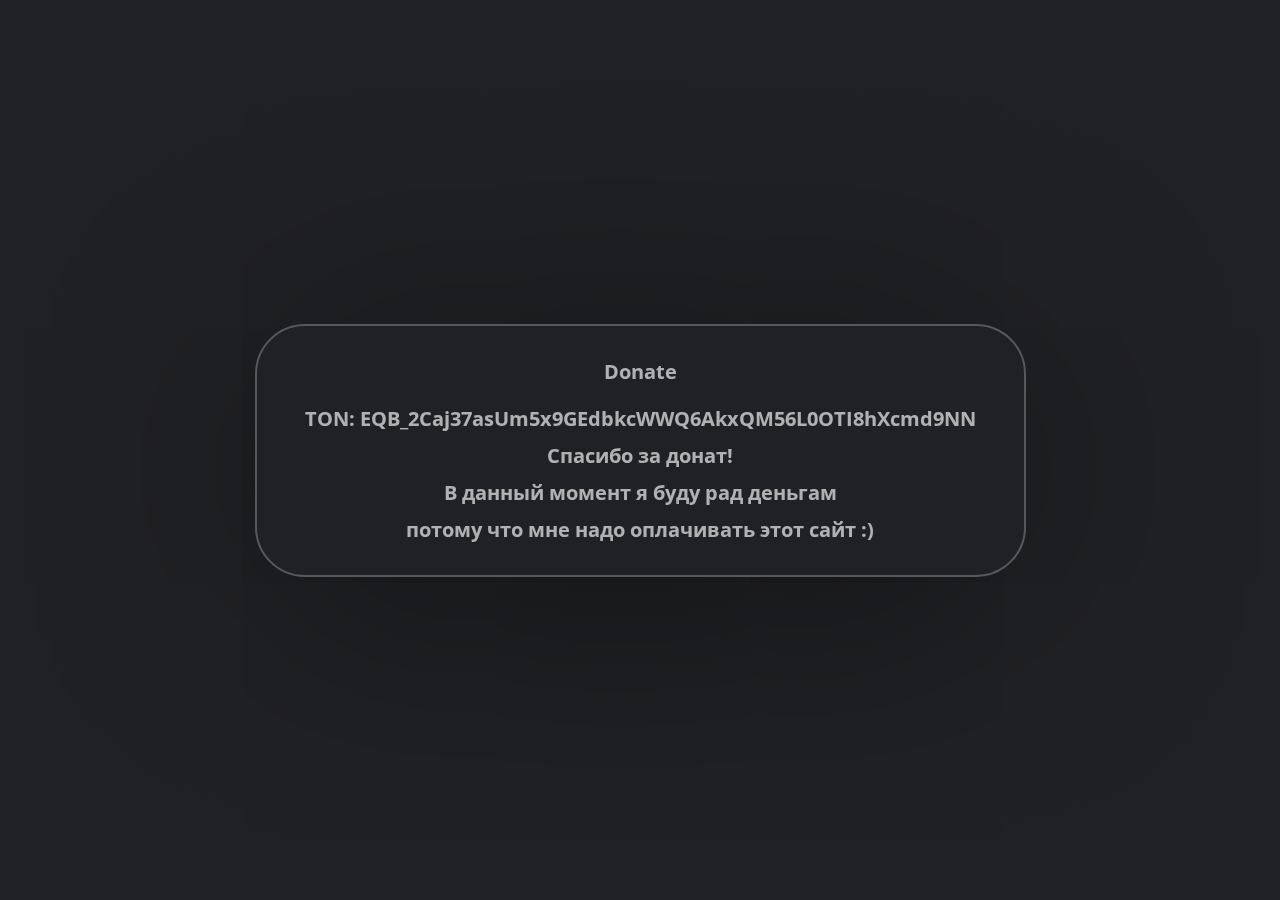
==== donate.html @ 35c7fe34 "Add files via upload" ====
<!DOCTYPE html>
<html lang="en">
<head>
    <meta charset="UTF-8">
    <meta http-equiv="X-UA-Compatible" content="IE=edge">
    <meta name="viewport" content="width=device-width, initial-scale=1.0">
    <title>Donate</title>
    <link rel="stylesheet" href="index/style.css">
    <link rel="stylesheet" href="index/reset.css">
</head>
<body>

    <div class="profile-card">
        <div class="text-before-profile__desc">
            <h1>Donate</h1>
        </div>
        <div class="text-before-profile__desc">
            <h1>TON: EQB_2Caj37asUm5x9GEdbkcWWQ6AkxQM56L0OTI8hXcmd9NN</h1>
            <h1>Спасибо за донат!</h1>
            <h1>В данный момент я буду рад деньгам</h1>
            <h1>потому что мне надо оплачивать этот сайт :)</h1>
        </div>
    </div>


</body>
</html>
---- index/style.css ----
@import url("https://fonts.googleapis.com/css2?family=Open+Sans:wght@300;400;500;600;700&display=swap");
body {
  font: 24px "Open Sans", sans-serif;
  color: white;
  min-height: 100vh;
  padding: 2rem;
  display: flex;
  justify-content: center;
  align-items: center;
  flex-direction: column;
  gap: 20px;
}
body::before {
  content: "";
  position: fixed;
  inset: 0;
  z-index: -1;
  pointer-events: none;
  /*background: linear-gradient(rgba(0, 0, 255, .75), rgba(255, 255, 0, .75));*/
  background: rgb(32, 33, 36);
  background-size: cover;
}

.profile-card {
  box-shadow: 0 18px 550px -50px black;
  border-radius: 50px;
  width: auto;
  position: relative;
  -webkit-backdrop-filter: blur(15px);
          backdrop-filter: blur(15px);
  border: 2px solid rgba(255, 255, 255, 0.2509803922);
  padding: 2rem 3rem;
  display: flex;
  flex-direction: column;
  gap: 20px;
}

.text-before-profile__desc {
  text-align: center;
  display: flex;
  flex-direction: column;
  gap: 10px;
}

.text-before-profile__desc h1 {
  font-size: 20px;
  font-weight: bold;
  color: rgba(255, 255, 255, 0.6509803922);
}

.text-before-profile__desc h2 {
  font-size: 20px;
  font-weight: bold;
  color: rgba(255, 255, 255, 0.6509803922);
}

.profile-card__social {
  display: flex;
  justify-content: center;
  align-items: flex;
  flex-wrap: wrap;
}

.profile-card__social a {
  display: inline-flex;
  width: 50px;
  height: 50px;
  margin: 10px;
  border-radius: 40%;
  align-items: center;
  justify-content: center;
  color: white;
  position: relative;
  flex-shrink: 0;
  transition: all 0.2s;
}
@media screen and (max-width: 768px) {
  .profile-card__social a {
    width: 50px;
    height: 50px;
    margin: 10px;
  }
}
@media screen and (min-width: 768px) {
  .profile-card__social a:hover {
    transform: scale(1.2) translateY(-9px);
  }
}
.profile-card__social a.telegram {
  background: linear-gradient(65deg, #00ccff, #0099ff);
  box-shadow: 0 4px 30px rgba(47, 132, 165, 0.5);
}
.profile-card__social a.spotify {
  background: linear-gradient(45deg, #00cc66, #80ffbf);
  box-shadow: 0 4px 30px rgba(76, 201, 3, 0.6);
}
.profile-card__social a.youtube {
  background: linear-gradient(45deg, rgb(255, 0, 0), #b50e0e, #e03a3a, #fd1d1d);
  box-shadow: 0 4px 30px rgba(235, 39, 39, 0.6);
}
.profile-card__social a.discord {
  background: linear-gradient(45deg, #717fce, #6f88a3);
  box-shadow: 0 4px 30px rgb(113, 127, 206);
}
.profile-card__social a.steam {
  background: linear-gradient(45deg, #000000, #3b4652);
  box-shadow: 0 4px 30px rgba(27, 26, 26, 0.616);
}
.profile-card__social a.github {
  background: linear-gradient(45deg, #121a1a, #192020);
  box-shadow: 0 4px 30px rgba(27, 26, 26, 0.616);
}
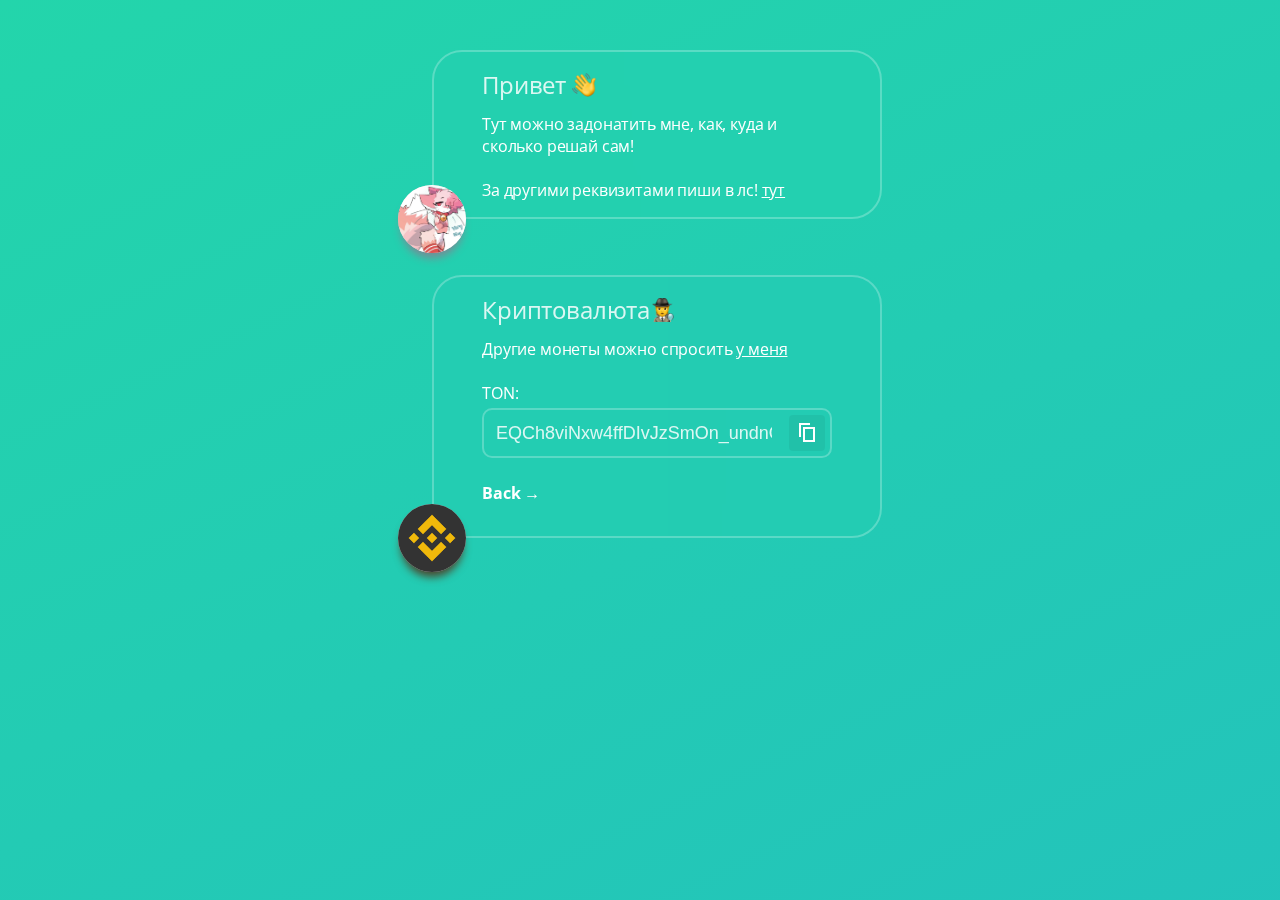
==== commit eb1dee3b: "Add files via upload" ====
--- a/donate.html
+++ b/donate.html
@@ -1,27 +1,78 @@
-<!DOCTYPE html>
-<html lang="en">
-<head>
-    <meta charset="UTF-8">
-    <meta http-equiv="X-UA-Compatible" content="IE=edge">
-    <meta name="viewport" content="width=device-width, initial-scale=1.0">
-    <title>Donate</title>
-    <link rel="stylesheet" href="index/style.css">
-    <link rel="stylesheet" href="index/reset.css">
-</head>
-<body>
-
-    <div class="profile-card">
-        <div class="text-before-profile__desc">
-            <h1>Donate</h1>
-        </div>
-        <div class="text-before-profile__desc">
-            <h1>TON: EQB_2Caj37asUm5x9GEdbkcWWQ6AkxQM56L0OTI8hXcmd9NN</h1>
-            <h1>Спасибо за донат!</h1>
-            <h1>В данный момент я буду рад деньгам</h1>
-            <h1>потому что мне надо оплачивать этот сайт :)</h1>
-        </div>
-    </div>
-
-
-</body>
-</html>
+<!DOCTYPE html>
+<html lang="ru">
+   <head>
+      <meta http-equiv="Content-Type" content="text/html; charset=UTF-8">
+      <meta name="viewport" content="width=device-width,initial-scale=1">
+      <meta name="theme-color" content="#202124">
+      <meta name="description" content="Тут можно задонатить мне, как, куда и сколько решай сам!">
+      <meta property="og:title" content="🍩 донат">
+      <meta property="og:description" content="Тут можно задонатить мне, как, куда и сколько решай сам!">
+      <meta property="og:image" content="/cover.jpg">
+      <meta property="og:image:width" content="2000">
+      <meta property="og:image:height" content="936">
+      <meta name="author" content="SleviX">
+      <link rel="icon" href="stuff/favicon.ico">
+      <link rel="mask-icon" href="stuff/safari-pinned-tab.svg" color="#1D0249">
+      <title>🍩 донат</title>
+      <link href="stuff/style.css" rel="stylesheet">
+   </head>
+   <body>    
+      <div id="root">
+         <div class="Card_root__1Ydhr">
+            <div class="Card_wrapper__3I4i9">
+               <div class="Card_card__2zDlS">
+                  <div class="Card_title__tRZQx"><span>Привет&nbsp;<img alt="wave" class="App_inlineImage__2h1pK" src="stuff/wave.png"></span></div>
+                  Тут можно задонатить мне, как, куда и сколько решай сам!<br><br>За другими реквизитами пиши в лс! <a data-underline="always" class="Link_root__1P1G3" target="_blank" rel="noreferrer nofollow" href="https://t.me/slevix">тут</a>
+               </div>
+               <div class="Card_image__CUg1C" style="box-shadow: rgb(122, 137, 149) 0px 8px 8px -3px;"><img src="stuff/me.png" alt="logo"></div>
+            </div>
+         </div>
+         <br>
+         <div class="Card_root__1Ydhr">
+            <div class="Card_wrapper__3I4i9">
+               <div class="Card_card__2zDlS">
+                  <div class="Card_title__tRZQx"><span>Криптовалюта<img alt="spy" class="App_inlineImage__2h1pK" src="stuff/spy.png"></span></div>
+                  Другие монеты можно спросить <a data-underline="always" class="Link_root__1P1G3" target="_blank" rel="noreferrer nofollow" href="https://t.me/slevix">у меня</a><br><br>
+                  <div class="TextField_root__2NraZ">
+                     <div class="Label_root__2Zfxv">TON:</div>
+                     <div class="TextField_wrapper__3tBaX">
+                        <input class="TextField_input__1LpvN" data-textarea="false" value="EQCh8viNxw4ffDIvJzSmOn_undnOPA5AptQkcOF5Vz07_3xL" id="cryptoid4">
+                        <div class="TextField_copy__hkfsR" onclick="copy1('cryptoid4')">
+                           <div class="TextField_area__3hGLh">
+                                 <svg width="24px" height="24px" viewBox="0 0 512 512" version="1.1" xmlns="http://www.w3.org/2000/svg" xmlns:xlink="http://www.w3.org/1999/xlink">
+                                    <title>copy</title>
+                                    <g id="Page-1" stroke="none" stroke-width="1" fill="none" fill-rule="evenodd">
+                                       <g id="copy" fill="#FFFFFF" transform="translate(85.333333, 42.666667)">
+                                          <path d="M341.333333,85.3333333 L341.333333,405.333333 L85.3333333,405.333333 L85.3333333,85.3333333 L341.333333,85.3333333 Z M298.666667,128 L128,128 L128,362.666667 L298.666667,362.666667 L298.666667,128 Z M234.666667,7.10542736e-15 L234.666667,42.6666667 L42.6666667,42.6666667 L42.6666667,298.666667 L1.42108547e-14,298.666667 L1.42108547e-14,7.10542736e-15 L234.666667,7.10542736e-15 Z">                                     
+                                          </path>
+                                       </g>
+                                    </g>
+                              </svg>
+                           </div>
+                        </div>
+                     </div>
+
+                     <div class="link-to-main">
+                        <p>
+                          <a href="https://slevix.site"><b>Back</b> →</a>
+                        </p>
+                     </div>
+                  </div>
+               </div>
+               <div class="Card_image__CUg1C" style="box-shadow: rgb(78, 70, 45) 0px 8px 8px -3px;"><img src="[data-uri]" alt="logo"></div>
+            </div>
+         </div>
+         
+         </div>
+      </div>
+
+      <script>
+         function copy1(id_) {
+           var copyText = document.getElementById(id_);
+           copyText.select();
+           copyText.setSelectionRange(0, 99999);
+           navigator.clipboard.writeText(copyText.value);
+         }
+      </script>
+   </body>
+</html>
--- a/stuff/style.css
+++ b/stuff/style.css
@@ -0,0 +1,386 @@
+@import url("https://fonts.googleapis.com/css2?family=Open+Sans:wght@300;400;500;600;700&display=swap");
+
+body,
+html {
+	margin: 0;
+	width: 100%;
+	height: 100%;
+	font: 24px "Open Sans", sans-serif;
+	color: white;
+	text-decoration: none; 
+	background-color: none;
+	font-size: 16px;
+	font-display: swap;
+	letter-spacing: -.01em;
+	background: linear-gradient(-25deg, #ee7752, #bb4874, #23a6d5, #23d5ab);
+	background-size: 800% 800%;
+	animation: gradient 15s ease infinite;
+	-webkit-tap-highlight-color: rgba(0, 0, 0, 0)
+}
+
+@keyframes gradient {
+	0% {
+	  background-position: 0% 50%;
+	}
+	50% {
+	  background-position: 100% 50%;
+	}
+	100% {
+	  background-position: 0% 50%;
+	}
+  } 
+
+* {
+	box-sizing: border-box;
+	outline: none;
+	vertical-align: top
+}
+
+#root {
+	max-width: 500px;
+	margin: 0 auto;
+	padding: 50px 8px
+}
+
+#root,
+.Card_root__1Ydhr {
+	position: relative
+}
+
+.Card_root__1Ydhr .Card_wrapper__3I4i9 {
+	position: relative;
+	padding-bottom: 34px
+}
+
+.Card_root__1Ydhr .Card_wrapper__3I4i9 .Card_card__2zDlS {
+	position: relative;
+	border: 2px solid rgba(255, 255, 255, 0.2509803922);
+	border-radius: 30px;
+	backdrop-filter: blur(255px);
+	padding: 1rem 3rem;
+	width: calc(100% - 34px);
+	left: 34px;
+	overflow: hidden;
+	transition: .2s ease-out;
+}
+
+.Card_root__1Ydhr .Card_wrapper__3I4i9 .Card_card__2zDlS .Card_title__tRZQx {
+	font-size: 24px;
+	color: rgba(255, 255, 255, .84);
+	margin-bottom: 12px
+}
+
+.Card_root__1Ydhr .Card_wrapper__3I4i9 .Card_image__CUg1C {
+	position: absolute;
+	left: 0;
+	bottom: 0;
+	width: 68px;
+	height: 68px;
+	overflow: hidden;
+	border-radius: 100%;
+	background-color: #d3d3d3;
+	z-index: 9
+}
+
+.Card_root__1Ydhr .Card_wrapper__3I4i9 .Card_image__CUg1C img {
+	width: 100%;
+	height: 100%;
+	object-fit: cover;
+	object-position: center
+}
+
+.Label_root__2Zfxv {
+	position: relative;
+	font-size: 16px;
+	color: white;
+	margin-bottom: 4px;
+	width: 100%
+}
+
+.TextField_root__2NraZ {
+	position: relative
+}
+
+.TextField_root__2NraZ .TextField_required__mj34y {
+	color: red
+}
+
+.TextField_root__2NraZ .TextField_wrapper__3tBaX {
+	position: relative;
+	width: 100%;
+	border: 2px solid rgba(255, 255, 255, 0.2509803922);
+	border-radius: 10px;
+	backdrop-filter: blur(255px);
+	overflow: hidden;
+	display: flex
+}
+
+.TextField_root__2NraZ .TextField_wrapper__3tBaX .TextField_input__1LpvN {
+	width: 0;
+	border: none;
+	outline: 0;
+	background-color: rgba(255,255,255,.0);
+	padding: 12px;
+	height: 46px;
+	flex-grow: 1;
+	font-size: 18px;
+	resize: vertical;
+	color: rgba(255, 255, 255, .84);
+}
+
+.TextField_root__2NraZ .TextField_wrapper__3tBaX .TextField_input__1LpvN:-ms-input-placeholder {
+	color: grey;
+	font-size: 18px
+}
+
+.TextField_root__2NraZ .TextField_wrapper__3tBaX .TextField_input__1LpvN::placeholder {
+	color: grey;
+	font-size: 18px
+}
+
+.TextField_root__2NraZ .TextField_wrapper__3tBaX .TextField_input__1LpvN[data-textarea=true] {
+	height: 100px
+}
+
+.TextField_root__2NraZ .TextField_wrapper__3tBaX .TextField_copy__hkfsR {
+	position: relative;
+	height: 46px;
+	width: 46px;
+	cursor: pointer;
+	display: flex;
+	align-items: center;
+	justify-content: center;
+	-webkit-user-select: none;
+	-ms-user-select: none;
+	user-select: none
+}
+
+.TextField_root__2NraZ .TextField_wrapper__3tBaX .TextField_copy__hkfsR .TextField_area__3hGLh {
+	display: flex;
+	align-items: center;
+	justify-content: center;
+	width: 36px;
+	height: 36px;
+	border-radius: 4px;
+	background-color: rgba(0, 0, 0, .05)
+}
+
+.TextField_root__2NraZ .TextField_wrapper__3tBaX .TextField_copy__hkfsR .TextField_area__3hGLh i {
+	font-size: 22px;
+	color: #4a4a4a
+}
+
+.TextField_root__2NraZ .TextField_wrapper__3tBaX .TextField_copy__hkfsR .TextField_area__3hGLh i[data-copied=true] {
+	color: #4caf50
+}
+
+.TextField_root__2NraZ .TextField_error__35u_p {
+	position: relative;
+	font-size: 12px;
+	color: red;
+	margin-top: 4px;
+	width: 100%
+}
+
+.TextField_root__2NraZ .TextField_helper__1WgwU {
+	position: relative;
+	font-size: 12px;
+	color: grey;
+	margin-top: 4px;
+	width: 100%
+}
+
+.Link_root__1P1G3 {
+	font-size: inherit;
+	text-decoration: none;
+	background-color: none;
+	color: white;
+}
+
+.Link_root__1P1G3[data-underline=always],
+.Link_root__1P1G3[data-underline=hover]:hover {
+	text-decoration: underline
+}
+
+.App_inlineImage__2h1pK {
+	display: inline;
+	height: 1em;
+	margin-top: -6px;
+	vertical-align: middle
+}
+
+.App_qiwiWidget__3cZTn {
+	position: relative;
+	width: 100%;
+	display: flex;
+	justify-content: center;
+	border: 1px solid #d3d3d3;
+	border-radius: 7px;
+	overflow: hidden
+}
+
+.App_qiwiWidget__3cZTn .App_qiwiAdjust__3PaHF {
+	overflow: hidden;
+	max-width: 100%;
+	display: flex;
+	justify-content: center
+}
+
+.App_qiwiWidget__3cZTn .App_qiwiAdjust__3PaHF iframe {
+	margin: -2px -8px -30px
+}
+
+@keyframes mdc-ripple-fg-radius-in {
+	0% {
+		animation-timing-function: cubic-bezier(.4, 0, .2, 1);
+		transform: translate(0) scale(1);
+		transform: translate(var(--mdc-ripple-fg-translate-start, 0)) scale(1)
+	}
+
+	to {
+		transform: translate(0) scale(1);
+		transform: translate(var(--mdc-ripple-fg-translate-end, 0)) scale(var(--mdc-ripple-fg-scale, 1))
+	}
+}
+
+@keyframes mdc-ripple-fg-opacity-in {
+	0% {
+		animation-timing-function: linear;
+		opacity: 0
+	}
+
+	to {
+		opacity: 0;
+		opacity: var(--mdc-ripple-fg-opacity, 0)
+	}
+}
+
+@keyframes mdc-ripple-fg-opacity-out {
+	0% {
+		animation-timing-function: linear;
+		opacity: 0;
+		opacity: var(--mdc-ripple-fg-opacity, 0)
+	}
+
+	to {
+		opacity: 0
+	}
+}
+
+.mdc-ripple-surface--test-edge-var-bug {
+	--mdc-ripple-surface-test-edge-var: 1px solid #000;
+	visibility: hidden
+}
+
+.mdc-ripple-surface--test-edge-var-bug:before {
+	border: var(--mdc-ripple-surface-test-edge-var)
+}
+
+.material-icons--ripple-surface {
+	--mdc-ripple-fg-size: 0;
+	--mdc-ripple-left: 0;
+	--mdc-ripple-top: 0;
+	--mdc-ripple-fg-scale: 1;
+	--mdc-ripple-fg-translate-end: 0;
+	--mdc-ripple-fg-translate-start: 0;
+	-webkit-tap-highlight-color: rgba(0, 0, 0, 0);
+	will-change: transform, opacity
+}
+
+.material-icons--ripple-surface:after,
+.material-icons--ripple-surface:before {
+	position: absolute;
+	border-radius: 50%;
+	opacity: 0;
+	pointer-events: none;
+	content: ""
+}
+
+.material-icons--ripple-surface:before {
+	transition: opacity 15ms linear, background-color 15ms linear;
+	z-index: 1
+}
+
+.material-icons--ripple-surface.mdc-ripple-upgraded:before {
+	transform: scale(1);
+	transform: scale(var(--mdc-ripple-fg-scale, 1))
+}
+
+.material-icons--ripple-surface.mdc-ripple-upgraded:after {
+	top: 0;
+	left: 0;
+	transform: scale(0);
+	transform-origin: center center
+}
+
+.material-icons--ripple-surface.mdc-ripple-upgraded--unbounded:after {
+	top: 0;
+	top: var(--mdc-ripple-top, 0);
+	left: 0;
+	left: var(--mdc-ripple-left, 0)
+}
+
+.material-icons--ripple-surface.mdc-ripple-upgraded--foreground-activation:after {
+	animation: mdc-ripple-fg-radius-in 225ms forwards, mdc-ripple-fg-opacity-in 75ms forwards
+}
+
+.material-icons--ripple-surface.mdc-ripple-upgraded--foreground-deactivation:after {
+	animation: mdc-ripple-fg-opacity-out .15s;
+	transform: translate(0) scale(1);
+	transform: translate(var(--mdc-ripple-fg-translate-end, 0)) scale(var(--mdc-ripple-fg-scale, 1))
+}
+
+.material-icons--ripple-surface:after,
+.material-icons--ripple-surface:before {
+	top: -50%;
+	left: -50%;
+	width: 200%;
+	height: 200%
+}
+
+.material-icons--ripple-surface.mdc-ripple-upgraded:after {
+	width: 100%;
+	width: var(--mdc-ripple-fg-size, 100%);
+	height: 100%;
+	height: var(--mdc-ripple-fg-size, 100%)
+}
+
+.material-icons--ripple-surface:after,
+.material-icons--ripple-surface:before {
+	background-color: #000
+}
+
+.material-icons--ripple-surface:hover:before {
+	opacity: .04
+}
+
+.material-icons--ripple-surface.mdc-ripple-upgraded--background-focused:before,
+.material-icons--ripple-surface:not(.mdc-ripple-upgraded):focus:before {
+	transition-duration: 75ms;
+	opacity: .12
+}
+
+.material-icons--ripple-surface:not(.mdc-ripple-upgraded):after {
+	transition: opacity .15s linear
+}
+
+.material-icons--ripple-surface:not(.mdc-ripple-upgraded):active:after {
+	transition-duration: 75ms;
+	opacity: .12
+}
+
+.material-icons--ripple-surface.mdc-ripple-upgraded {
+	--mdc-ripple-fg-opacity: .12
+}
+
+.link-to-main a {
+	font-style: bold;
+	color: white;
+	text-decoration: none;
+  }
+  .link-to-main a:hover {
+	text-decoration: underline;
+  }
+  .link-to-main p {
+	margin-top: 1.5em;
+  }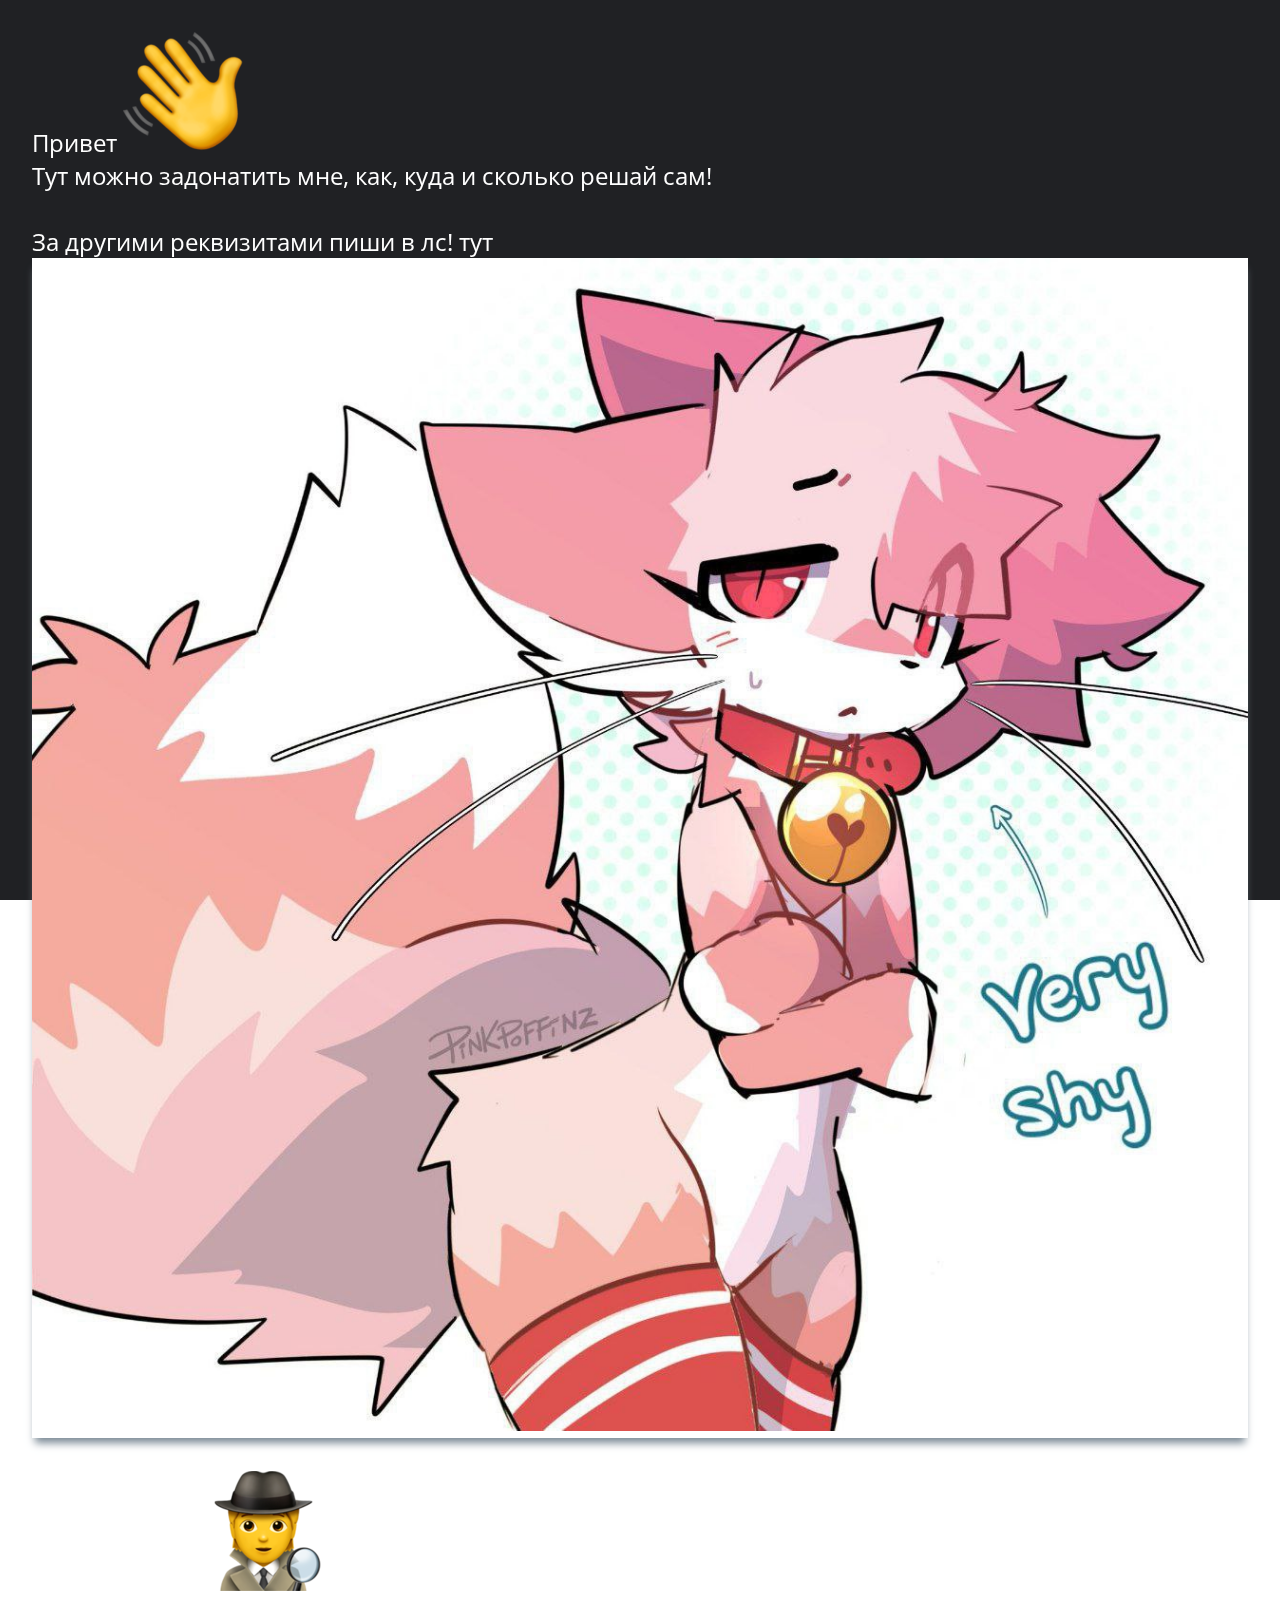
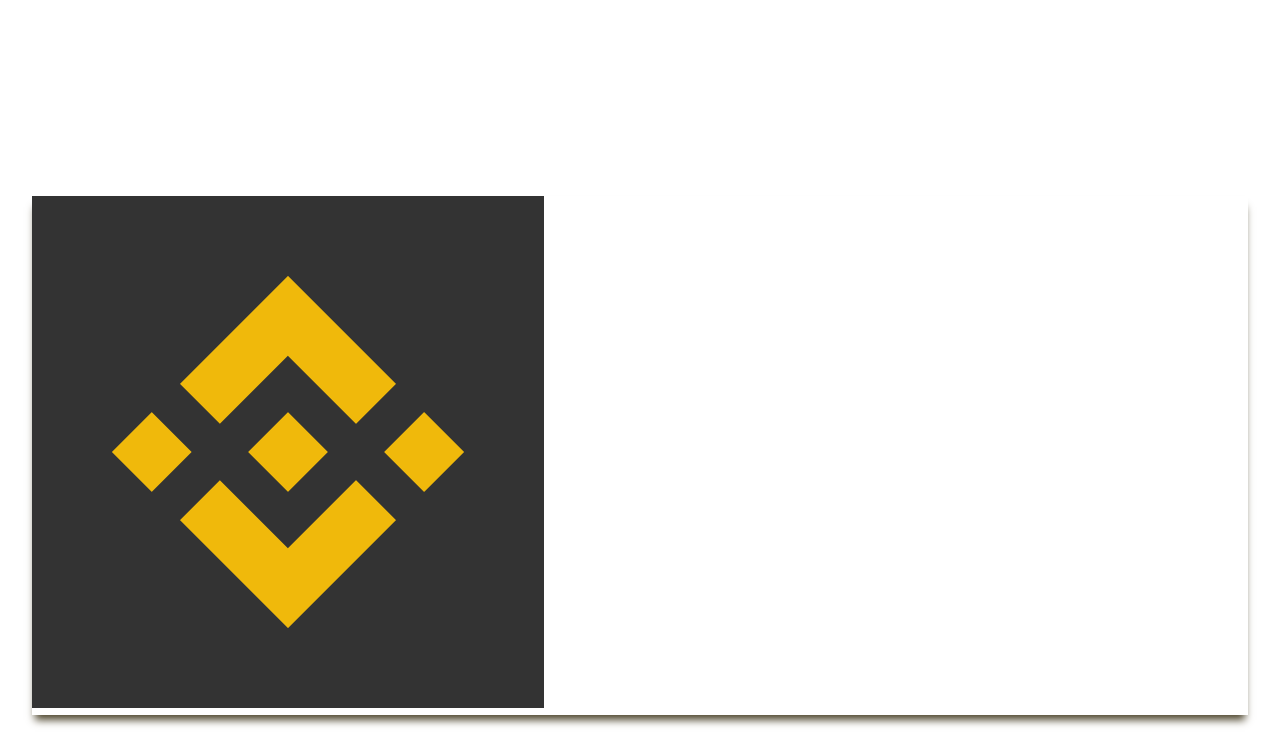
==== commit daccf981: "Update donate.html" ====
--- a/donate.html
+++ b/donate.html
@@ -14,7 +14,8 @@
       <link rel="icon" href="stuff/favicon.ico">
       <link rel="mask-icon" href="stuff/safari-pinned-tab.svg" color="#1D0249">
       <title>🍩 донат</title>
-      <link href="stuff/style.css" rel="stylesheet">
+      <link rel="stylesheet" href="index/style.css">
+    <link rel="stylesheet" href="index/reset.css">
    </head>
    <body>    
       <div id="root">
--- a/index/style.css
+++ b/index/style.css
@@ -0,0 +1,112 @@
+@import url("https://fonts.googleapis.com/css2?family=Open+Sans:wght@300;400;500;600;700&display=swap");
+body {
+  font: 24px "Open Sans", sans-serif;
+  color: white;
+  min-height: 100vh;
+  padding: 2rem;
+  display: flex;
+  justify-content: center;
+  align-items: center;
+  flex-direction: column;
+  gap: 20px;
+}
+body::before {
+  content: "";
+  position: fixed;
+  inset: 0;
+  z-index: -1;
+  pointer-events: none;
+  /*background: linear-gradient(rgba(0, 0, 255, .75), rgba(255, 255, 0, .75));*/
+  background: rgb(32, 33, 36);
+  background-size: cover;
+}
+
+.profile-card {
+  box-shadow: 0 18px 550px -50px black;
+  border-radius: 50px;
+  width: auto;
+  position: relative;
+  -webkit-backdrop-filter: blur(15px);
+          backdrop-filter: blur(15px);
+  border: 2px solid rgba(255, 255, 255, 0.2509803922);
+  padding: 2rem 3rem;
+  display: flex;
+  flex-direction: column;
+  gap: 20px;
+}
+
+.text-before-profile__desc {
+  text-align: center;
+  display: flex;
+  flex-direction: column;
+  gap: 10px;
+}
+
+.text-before-profile__desc h1 {
+  font-size: 20px;
+  font-weight: bold;
+  color: rgba(255, 255, 255, 0.6509803922);
+}
+
+.text-before-profile__desc h2 {
+  font-size: 20px;
+  font-weight: bold;
+  color: rgba(255, 255, 255, 0.6509803922);
+}
+
+.profile-card__social {
+  display: flex;
+  justify-content: center;
+  align-items: flex;
+  flex-wrap: wrap;
+}
+
+.profile-card__social a {
+  display: inline-flex;
+  width: 50px;
+  height: 50px;
+  margin: 10px;
+  border-radius: 40%;
+  align-items: center;
+  justify-content: center;
+  color: white;
+  position: relative;
+  flex-shrink: 0;
+  transition: all 0.2s;
+}
+@media screen and (max-width: 768px) {
+  .profile-card__social a {
+    width: 50px;
+    height: 50px;
+    margin: 10px;
+  }
+}
+@media screen and (min-width: 768px) {
+  .profile-card__social a:hover {
+    transform: scale(1.2) translateY(-9px);
+  }
+}
+.profile-card__social a.telegram {
+  background: linear-gradient(65deg, #00ccff, #0099ff);
+  box-shadow: 0 4px 30px rgba(47, 132, 165, 0.5);
+}
+.profile-card__social a.spotify {
+  background: linear-gradient(45deg, #00cc66, #80ffbf);
+  box-shadow: 0 4px 30px rgba(76, 201, 3, 0.6);
+}
+.profile-card__social a.youtube {
+  background: linear-gradient(45deg, rgb(255, 0, 0), #b50e0e, #e03a3a, #fd1d1d);
+  box-shadow: 0 4px 30px rgba(235, 39, 39, 0.6);
+}
+.profile-card__social a.discord {
+  background: linear-gradient(45deg, #717fce, #6f88a3);
+  box-shadow: 0 4px 30px rgb(113, 127, 206);
+}
+.profile-card__social a.steam {
+  background: linear-gradient(45deg, #000000, #3b4652);
+  box-shadow: 0 4px 30px rgba(27, 26, 26, 0.616);
+}
+.profile-card__social a.github {
+  background: linear-gradient(45deg, #121a1a, #192020);
+  box-shadow: 0 4px 30px rgba(27, 26, 26, 0.616);
+}
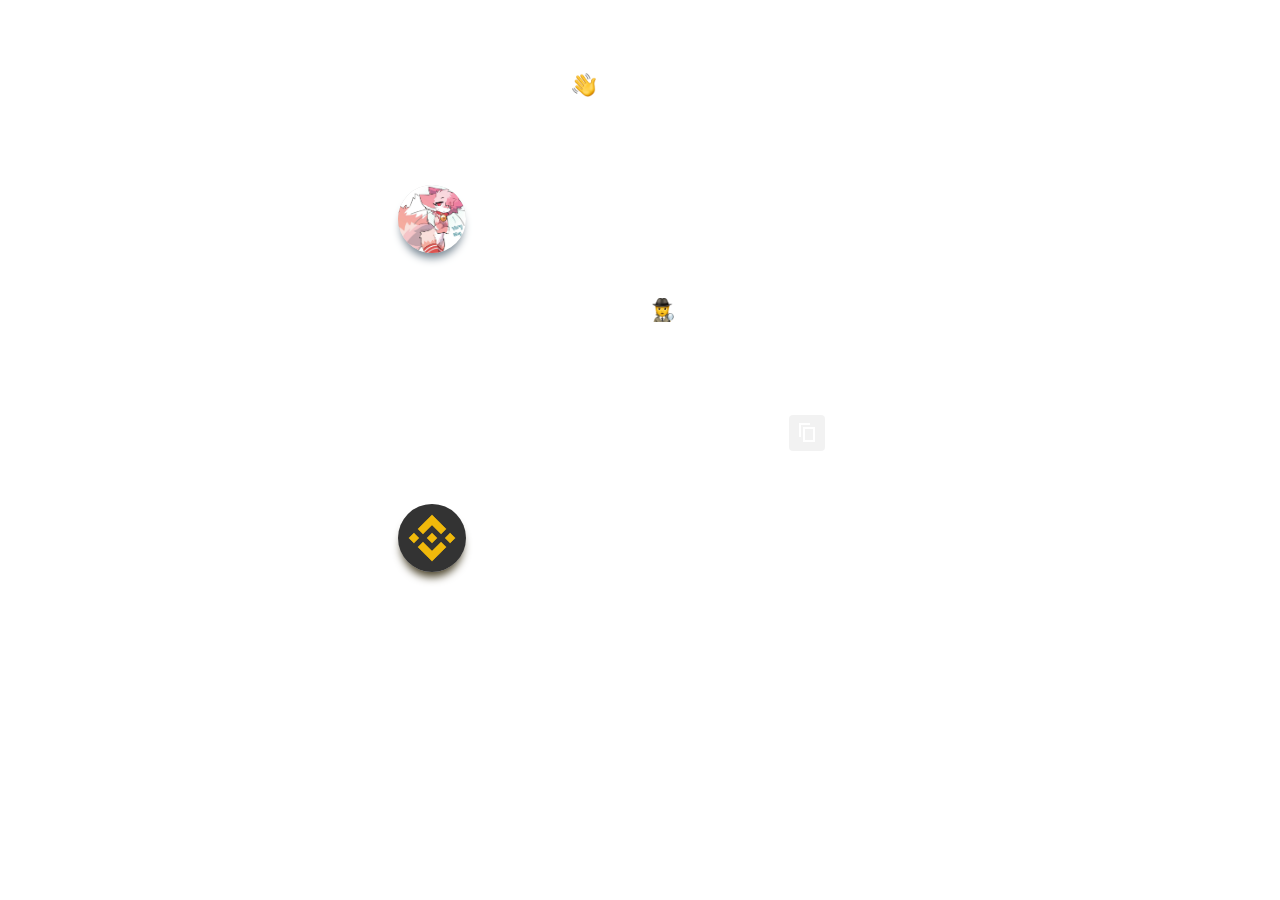
==== commit 1c491477: "Update donate.html" ====
--- a/donate.html
+++ b/donate.html
@@ -14,8 +14,7 @@
       <link rel="icon" href="stuff/favicon.ico">
       <link rel="mask-icon" href="stuff/safari-pinned-tab.svg" color="#1D0249">
       <title>🍩 донат</title>
-      <link rel="stylesheet" href="index/style.css">
-    <link rel="stylesheet" href="index/reset.css">
+      <link href="stuff/style.css" rel="stylesheet">
    </head>
    <body>    
       <div id="root">
--- a/stuff/style.css
+++ b/stuff/style.css
@@ -0,0 +1,386 @@
+@import url("https://fonts.googleapis.com/css2?family=Open+Sans:wght@300;400;500;600;700&display=swap");
+
+body,
+html {
+	margin: 0;
+	width: 100%;
+	height: 100%;
+	font: 24px "Open Sans", sans-serif;
+	color: white;
+	text-decoration: none; 
+	background-color: none;
+	font-size: 16px;
+	font-display: swap;
+	letter-spacing: -.01em;
+	background: linear-gradient(-25deg, #202124, #202125, ##202227, #202124);
+	background-size: 800% 800%;
+	animation: gradient 15s ease infinite;
+	-webkit-tap-highlight-color: rgba(0, 0, 0, 0)
+}
+
+@keyframes gradient {
+	0% {
+	  background-position: 0% 50%;
+	}
+	50% {
+	  background-position: 100% 50%;
+	}
+	100% {
+	  background-position: 0% 50%;
+	}
+  } 
+
+* {
+	box-sizing: border-box;
+	outline: none;
+	vertical-align: top
+}
+
+#root {
+	max-width: 500px;
+	margin: 0 auto;
+	padding: 50px 8px
+}
+
+#root,
+.Card_root__1Ydhr {
+	position: relative
+}
+
+.Card_root__1Ydhr .Card_wrapper__3I4i9 {
+	position: relative;
+	padding-bottom: 34px
+}
+
+.Card_root__1Ydhr .Card_wrapper__3I4i9 .Card_card__2zDlS {
+	position: relative;
+	border: 2px solid rgba(255, 255, 255, 0.2509803922);
+	border-radius: 30px;
+	backdrop-filter: blur(255px);
+	padding: 1rem 3rem;
+	width: calc(100% - 34px);
+	left: 34px;
+	overflow: hidden;
+	transition: .2s ease-out;
+}
+
+.Card_root__1Ydhr .Card_wrapper__3I4i9 .Card_card__2zDlS .Card_title__tRZQx {
+	font-size: 24px;
+	color: rgba(255, 255, 255, .84);
+	margin-bottom: 12px
+}
+
+.Card_root__1Ydhr .Card_wrapper__3I4i9 .Card_image__CUg1C {
+	position: absolute;
+	left: 0;
+	bottom: 0;
+	width: 68px;
+	height: 68px;
+	overflow: hidden;
+	border-radius: 100%;
+	background-color: #d3d3d3;
+	z-index: 9
+}
+
+.Card_root__1Ydhr .Card_wrapper__3I4i9 .Card_image__CUg1C img {
+	width: 100%;
+	height: 100%;
+	object-fit: cover;
+	object-position: center
+}
+
+.Label_root__2Zfxv {
+	position: relative;
+	font-size: 16px;
+	color: white;
+	margin-bottom: 4px;
+	width: 100%
+}
+
+.TextField_root__2NraZ {
+	position: relative
+}
+
+.TextField_root__2NraZ .TextField_required__mj34y {
+	color: red
+}
+
+.TextField_root__2NraZ .TextField_wrapper__3tBaX {
+	position: relative;
+	width: 100%;
+	border: 2px solid rgba(255, 255, 255, 0.2509803922);
+	border-radius: 10px;
+	backdrop-filter: blur(255px);
+	overflow: hidden;
+	display: flex
+}
+
+.TextField_root__2NraZ .TextField_wrapper__3tBaX .TextField_input__1LpvN {
+	width: 0;
+	border: none;
+	outline: 0;
+	background-color: rgba(255,255,255,.0);
+	padding: 12px;
+	height: 46px;
+	flex-grow: 1;
+	font-size: 18px;
+	resize: vertical;
+	color: rgba(255, 255, 255, .84);
+}
+
+.TextField_root__2NraZ .TextField_wrapper__3tBaX .TextField_input__1LpvN:-ms-input-placeholder {
+	color: grey;
+	font-size: 18px
+}
+
+.TextField_root__2NraZ .TextField_wrapper__3tBaX .TextField_input__1LpvN::placeholder {
+	color: grey;
+	font-size: 18px
+}
+
+.TextField_root__2NraZ .TextField_wrapper__3tBaX .TextField_input__1LpvN[data-textarea=true] {
+	height: 100px
+}
+
+.TextField_root__2NraZ .TextField_wrapper__3tBaX .TextField_copy__hkfsR {
+	position: relative;
+	height: 46px;
+	width: 46px;
+	cursor: pointer;
+	display: flex;
+	align-items: center;
+	justify-content: center;
+	-webkit-user-select: none;
+	-ms-user-select: none;
+	user-select: none
+}
+
+.TextField_root__2NraZ .TextField_wrapper__3tBaX .TextField_copy__hkfsR .TextField_area__3hGLh {
+	display: flex;
+	align-items: center;
+	justify-content: center;
+	width: 36px;
+	height: 36px;
+	border-radius: 4px;
+	background-color: rgba(0, 0, 0, .05)
+}
+
+.TextField_root__2NraZ .TextField_wrapper__3tBaX .TextField_copy__hkfsR .TextField_area__3hGLh i {
+	font-size: 22px;
+	color: #4a4a4a
+}
+
+.TextField_root__2NraZ .TextField_wrapper__3tBaX .TextField_copy__hkfsR .TextField_area__3hGLh i[data-copied=true] {
+	color: #4caf50
+}
+
+.TextField_root__2NraZ .TextField_error__35u_p {
+	position: relative;
+	font-size: 12px;
+	color: red;
+	margin-top: 4px;
+	width: 100%
+}
+
+.TextField_root__2NraZ .TextField_helper__1WgwU {
+	position: relative;
+	font-size: 12px;
+	color: grey;
+	margin-top: 4px;
+	width: 100%
+}
+
+.Link_root__1P1G3 {
+	font-size: inherit;
+	text-decoration: none;
+	background-color: none;
+	color: white;
+}
+
+.Link_root__1P1G3[data-underline=always],
+.Link_root__1P1G3[data-underline=hover]:hover {
+	text-decoration: underline
+}
+
+.App_inlineImage__2h1pK {
+	display: inline;
+	height: 1em;
+	margin-top: -6px;
+	vertical-align: middle
+}
+
+.App_qiwiWidget__3cZTn {
+	position: relative;
+	width: 100%;
+	display: flex;
+	justify-content: center;
+	border: 1px solid #d3d3d3;
+	border-radius: 7px;
+	overflow: hidden
+}
+
+.App_qiwiWidget__3cZTn .App_qiwiAdjust__3PaHF {
+	overflow: hidden;
+	max-width: 100%;
+	display: flex;
+	justify-content: center
+}
+
+.App_qiwiWidget__3cZTn .App_qiwiAdjust__3PaHF iframe {
+	margin: -2px -8px -30px
+}
+
+@keyframes mdc-ripple-fg-radius-in {
+	0% {
+		animation-timing-function: cubic-bezier(.4, 0, .2, 1);
+		transform: translate(0) scale(1);
+		transform: translate(var(--mdc-ripple-fg-translate-start, 0)) scale(1)
+	}
+
+	to {
+		transform: translate(0) scale(1);
+		transform: translate(var(--mdc-ripple-fg-translate-end, 0)) scale(var(--mdc-ripple-fg-scale, 1))
+	}
+}
+
+@keyframes mdc-ripple-fg-opacity-in {
+	0% {
+		animation-timing-function: linear;
+		opacity: 0
+	}
+
+	to {
+		opacity: 0;
+		opacity: var(--mdc-ripple-fg-opacity, 0)
+	}
+}
+
+@keyframes mdc-ripple-fg-opacity-out {
+	0% {
+		animation-timing-function: linear;
+		opacity: 0;
+		opacity: var(--mdc-ripple-fg-opacity, 0)
+	}
+
+	to {
+		opacity: 0
+	}
+}
+
+.mdc-ripple-surface--test-edge-var-bug {
+	--mdc-ripple-surface-test-edge-var: 1px solid #000;
+	visibility: hidden
+}
+
+.mdc-ripple-surface--test-edge-var-bug:before {
+	border: var(--mdc-ripple-surface-test-edge-var)
+}
+
+.material-icons--ripple-surface {
+	--mdc-ripple-fg-size: 0;
+	--mdc-ripple-left: 0;
+	--mdc-ripple-top: 0;
+	--mdc-ripple-fg-scale: 1;
+	--mdc-ripple-fg-translate-end: 0;
+	--mdc-ripple-fg-translate-start: 0;
+	-webkit-tap-highlight-color: rgba(0, 0, 0, 0);
+	will-change: transform, opacity
+}
+
+.material-icons--ripple-surface:after,
+.material-icons--ripple-surface:before {
+	position: absolute;
+	border-radius: 50%;
+	opacity: 0;
+	pointer-events: none;
+	content: ""
+}
+
+.material-icons--ripple-surface:before {
+	transition: opacity 15ms linear, background-color 15ms linear;
+	z-index: 1
+}
+
+.material-icons--ripple-surface.mdc-ripple-upgraded:before {
+	transform: scale(1);
+	transform: scale(var(--mdc-ripple-fg-scale, 1))
+}
+
+.material-icons--ripple-surface.mdc-ripple-upgraded:after {
+	top: 0;
+	left: 0;
+	transform: scale(0);
+	transform-origin: center center
+}
+
+.material-icons--ripple-surface.mdc-ripple-upgraded--unbounded:after {
+	top: 0;
+	top: var(--mdc-ripple-top, 0);
+	left: 0;
+	left: var(--mdc-ripple-left, 0)
+}
+
+.material-icons--ripple-surface.mdc-ripple-upgraded--foreground-activation:after {
+	animation: mdc-ripple-fg-radius-in 225ms forwards, mdc-ripple-fg-opacity-in 75ms forwards
+}
+
+.material-icons--ripple-surface.mdc-ripple-upgraded--foreground-deactivation:after {
+	animation: mdc-ripple-fg-opacity-out .15s;
+	transform: translate(0) scale(1);
+	transform: translate(var(--mdc-ripple-fg-translate-end, 0)) scale(var(--mdc-ripple-fg-scale, 1))
+}
+
+.material-icons--ripple-surface:after,
+.material-icons--ripple-surface:before {
+	top: -50%;
+	left: -50%;
+	width: 200%;
+	height: 200%
+}
+
+.material-icons--ripple-surface.mdc-ripple-upgraded:after {
+	width: 100%;
+	width: var(--mdc-ripple-fg-size, 100%);
+	height: 100%;
+	height: var(--mdc-ripple-fg-size, 100%)
+}
+
+.material-icons--ripple-surface:after,
+.material-icons--ripple-surface:before {
+	background-color: #000
+}
+
+.material-icons--ripple-surface:hover:before {
+	opacity: .04
+}
+
+.material-icons--ripple-surface.mdc-ripple-upgraded--background-focused:before,
+.material-icons--ripple-surface:not(.mdc-ripple-upgraded):focus:before {
+	transition-duration: 75ms;
+	opacity: .12
+}
+
+.material-icons--ripple-surface:not(.mdc-ripple-upgraded):after {
+	transition: opacity .15s linear
+}
+
+.material-icons--ripple-surface:not(.mdc-ripple-upgraded):active:after {
+	transition-duration: 75ms;
+	opacity: .12
+}
+
+.material-icons--ripple-surface.mdc-ripple-upgraded {
+	--mdc-ripple-fg-opacity: .12
+}
+
+.link-to-main a {
+	font-style: bold;
+	color: white;
+	text-decoration: none;
+  }
+  .link-to-main a:hover {
+	text-decoration: underline;
+  }
+  .link-to-main p {
+	margin-top: 1.5em;
+  }
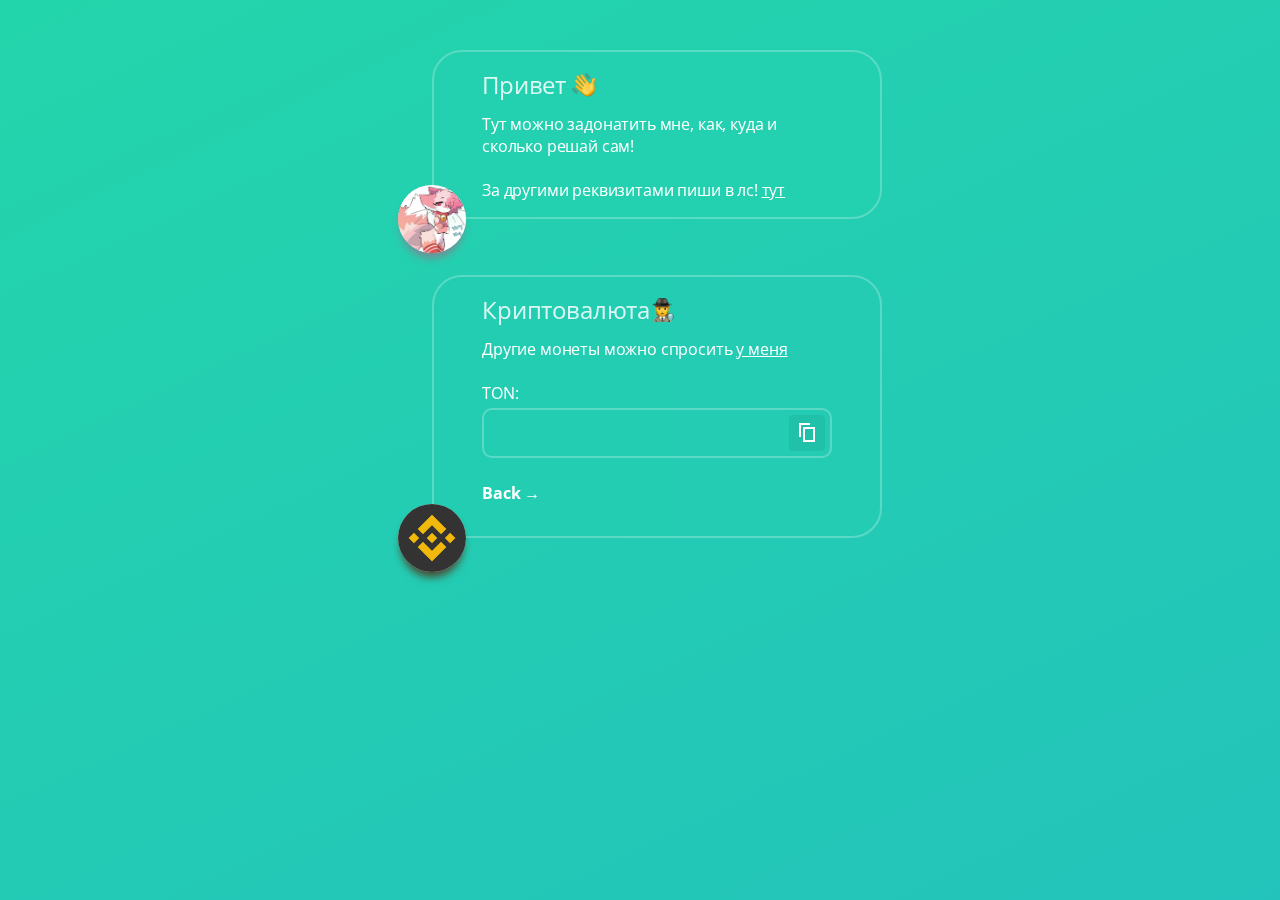
==== commit 55a42f5c: "Update donate.html" ====
--- a/donate.html
+++ b/donate.html
@@ -36,7 +36,7 @@
                   <div class="TextField_root__2NraZ">
                      <div class="Label_root__2Zfxv">TON:</div>
                      <div class="TextField_wrapper__3tBaX">
-                        <input class="TextField_input__1LpvN" data-textarea="false" value="EQCh8viNxw4ffDIvJzSmOn_undnOPA5AptQkcOF5Vz07_3xL" id="cryptoid4">
+                        <input class="TextField_input__1LpvN" data-textarea="false" "EQB_2Caj37asUm5x9GEdbkcWWQ6AkxQM56L0OTI8hXcmd9NN" id="cryptoid4">
                         <div class="TextField_copy__hkfsR" onclick="copy1('cryptoid4')">
                            <div class="TextField_area__3hGLh">
                                  <svg width="24px" height="24px" viewBox="0 0 512 512" version="1.1" xmlns="http://www.w3.org/2000/svg" xmlns:xlink="http://www.w3.org/1999/xlink">
--- a/stuff/style.css
+++ b/stuff/style.css
@@ -12,7 +12,7 @@
 	font-size: 16px;
 	font-display: swap;
 	letter-spacing: -.01em;
-	background: linear-gradient(-25deg, #202124, #202125, ##202227, #202124);
+	background: linear-gradient(-25deg, #ee7752, #bb4874, #23a6d5, #23d5ab);
 	background-size: 800% 800%;
 	animation: gradient 15s ease infinite;
 	-webkit-tap-highlight-color: rgba(0, 0, 0, 0)
@@ -383,4 +383,4 @@
   }
   .link-to-main p {
 	margin-top: 1.5em;
-  }
+  }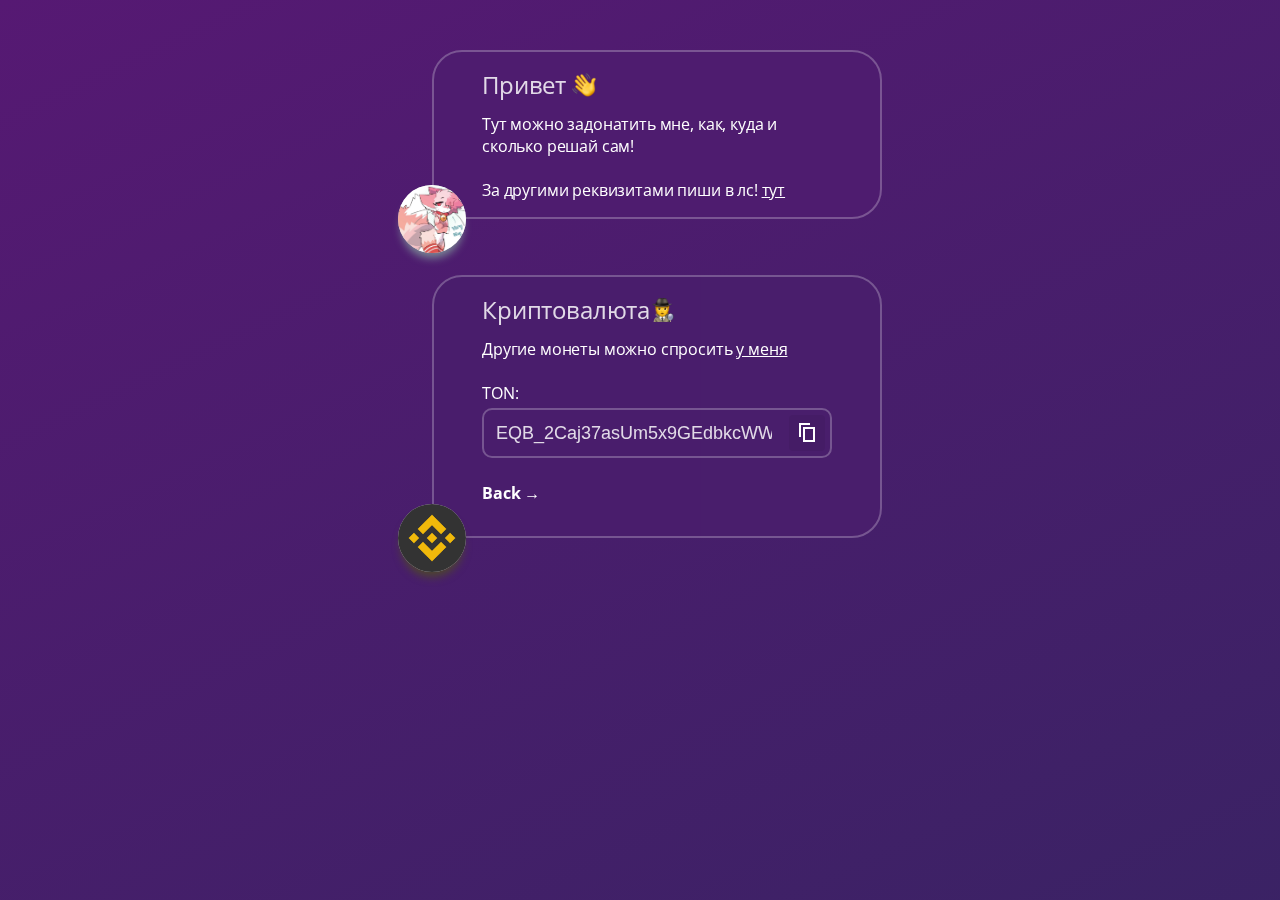
==== commit cc229e86: "Update donate.html" ====
--- a/donate.html
+++ b/donate.html
@@ -36,7 +36,7 @@
                   <div class="TextField_root__2NraZ">
                      <div class="Label_root__2Zfxv">TON:</div>
                      <div class="TextField_wrapper__3tBaX">
-                        <input class="TextField_input__1LpvN" data-textarea="false" "EQB_2Caj37asUm5x9GEdbkcWWQ6AkxQM56L0OTI8hXcmd9NN" id="cryptoid4">
+                        <input class="TextField_input__1LpvN" data-textarea="false" value="EQB_2Caj37asUm5x9GEdbkcWWQ6AkxQM56L0OTI8hXcmd9NN" id="cryptoid4">
                         <div class="TextField_copy__hkfsR" onclick="copy1('cryptoid4')">
                            <div class="TextField_area__3hGLh">
                                  <svg width="24px" height="24px" viewBox="0 0 512 512" version="1.1" xmlns="http://www.w3.org/2000/svg" xmlns:xlink="http://www.w3.org/1999/xlink">
--- a/stuff/style.css
+++ b/stuff/style.css
@@ -12,7 +12,7 @@
 	font-size: 16px;
 	font-display: swap;
 	letter-spacing: -.01em;
-	background: linear-gradient(-25deg, #ee7752, #bb4874, #23a6d5, #23d5ab);
+	background: linear-gradient(-25deg, #004125, #693668, #0D324D, #561973);
 	background-size: 800% 800%;
 	animation: gradient 15s ease infinite;
 	-webkit-tap-highlight-color: rgba(0, 0, 0, 0)
@@ -383,4 +383,4 @@
   }
   .link-to-main p {
 	margin-top: 1.5em;
-  }+  }
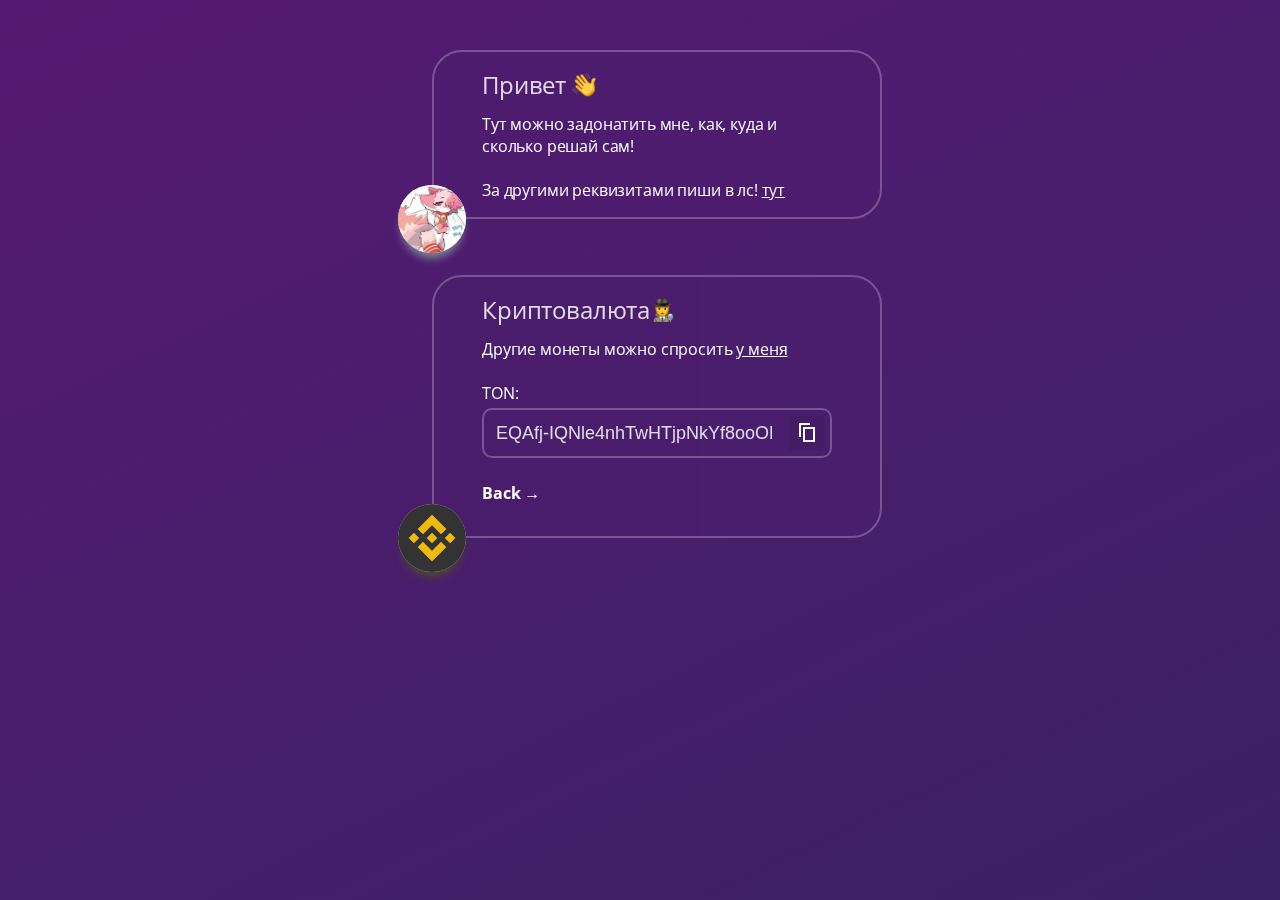
==== commit de17211f: "Update donate.html" ====
--- a/donate.html
+++ b/donate.html
@@ -36,7 +36,7 @@
                   <div class="TextField_root__2NraZ">
                      <div class="Label_root__2Zfxv">TON:</div>
                      <div class="TextField_wrapper__3tBaX">
-                        <input class="TextField_input__1LpvN" data-textarea="false" value="EQB_2Caj37asUm5x9GEdbkcWWQ6AkxQM56L0OTI8hXcmd9NN" id="cryptoid4">
+                        <input class="TextField_input__1LpvN" data-textarea="false" value="EQAfj-IQNle4nhTwHTjpNkYf8ooOKMSetQCfMwxaRWm-hyTD" id="cryptoid4">
                         <div class="TextField_copy__hkfsR" onclick="copy1('cryptoid4')">
                            <div class="TextField_area__3hGLh">
                                  <svg width="24px" height="24px" viewBox="0 0 512 512" version="1.1" xmlns="http://www.w3.org/2000/svg" xmlns:xlink="http://www.w3.org/1999/xlink">
